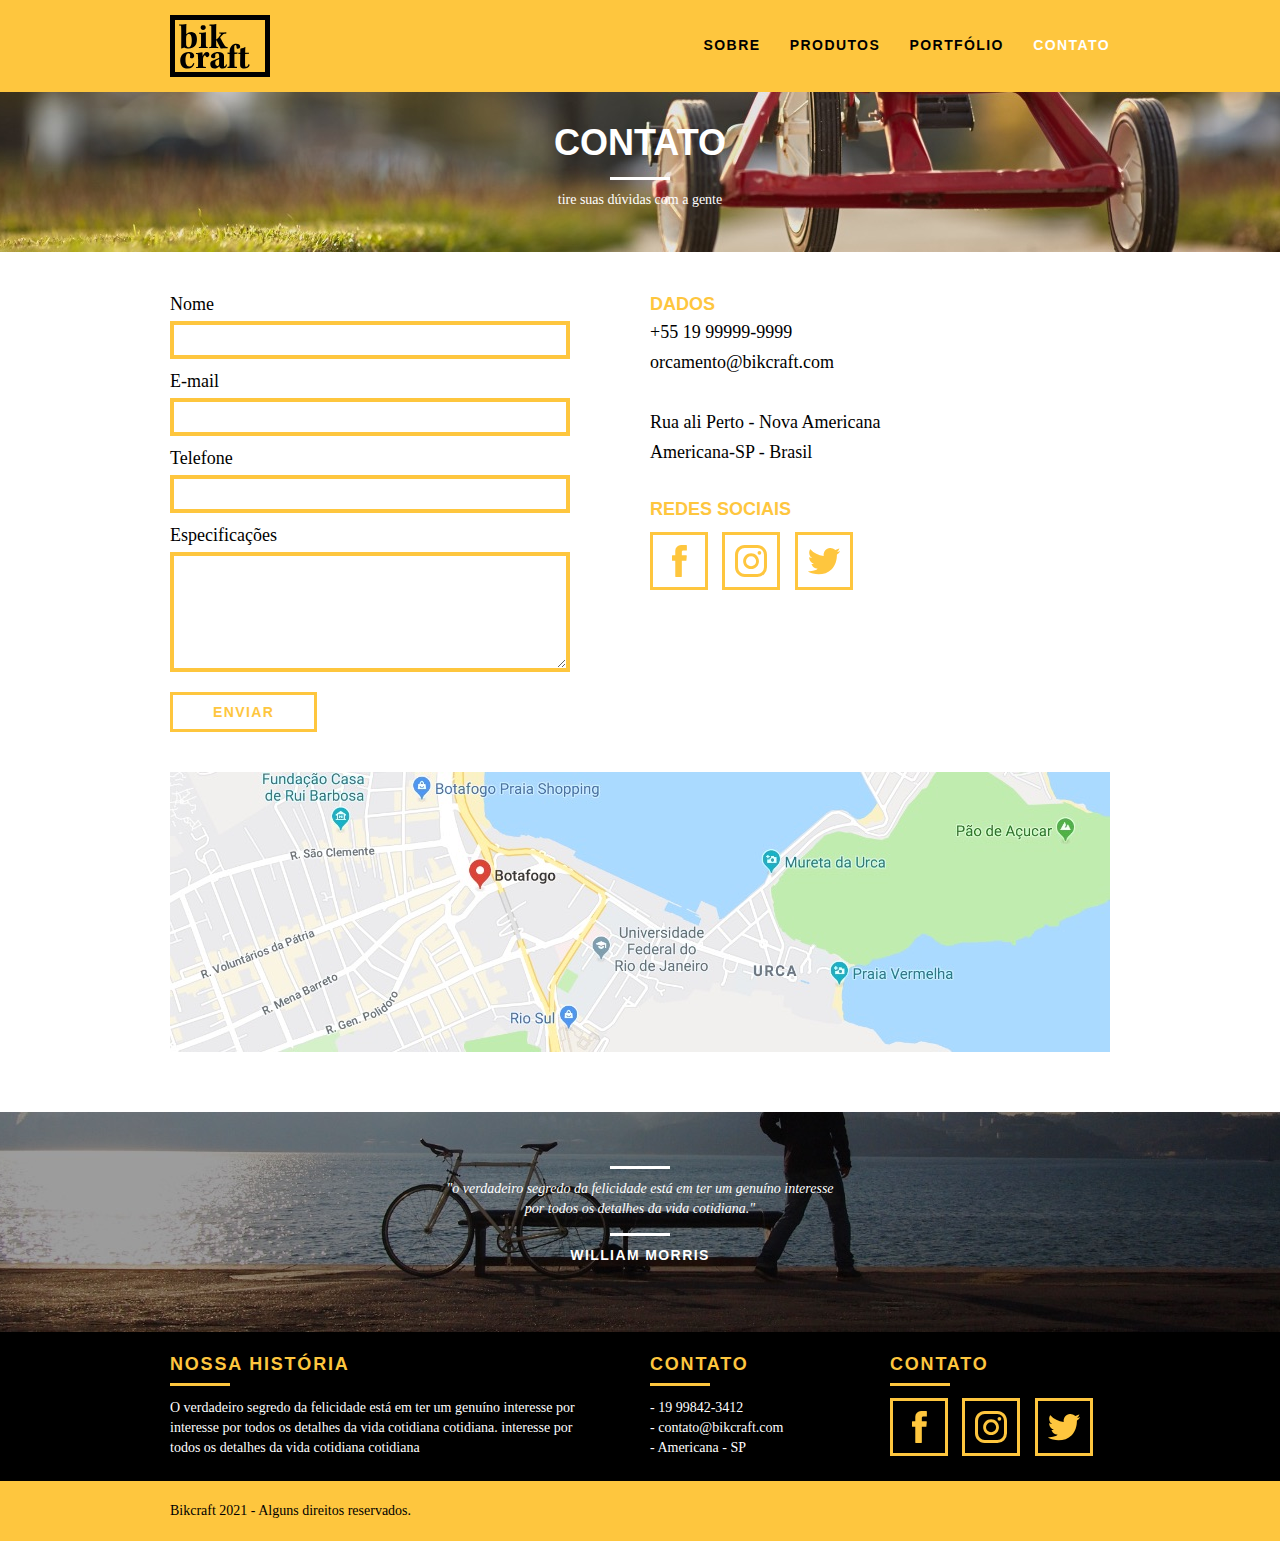
==== contato.html @ 9e5eb552 "pagina de contato" ====
<!DOCTYPE html>
<html lang="pt-br">
	<head>
		<meta charset="utf-8">
		<title>Bikcraft - Contato</title>
		<link rel="stylesheet" href="css/normalize.css">
		<link rel="stylesheet" href="css/reset.css">
		<link rel="stylesheet" href="css/grid.css">
		<link rel="stylesheet" href="css/style.css">
		<link rel="stylesheet" href="css/contato.css">
	</head>
	<body>
		<header class="header">
			<div class="container">
				<a href="index.html" class="grid-4">
					<img src="img/bikcraft.svg" alt="Bikcraft">
				</a>
				<nav class="grid-12 header_menu">
					<ul>
						<li><a href="sobre.html">Sobre</a></li>
						<li><a href="produtos.html">Produtos</a></li>
						<li><a href="portfolio.html">Portfólio</a></li>
						<li><a href="contato.html"class="menu_ativo">Contato</a></li>
					</ul>
				</nav>
			</div>
		</header>

		<section class="introducao-interna interna_contato">
			<div class="container">
				<h1>Contato</h1>
				<p>tire suas dúvidas com a gente</p>
			</div>
		</section>

		<section class="contato container">
			<form id="form_orcamento" class="contato_form grid-8">
				<label for="nome">Nome</label>
				<input type="text" id="nome">

				<label for="email">E-mail</label>
				<input type="text" id="email">

				<label for="telefone">Telefone</label>
				<input type="text" id="telefone">

				<label for="espec">Especificações</label>
				<textarea id="espec"></textarea>

				<button  type="submit" class="btn btn-preto">Enviar</button>
			</form>

			<div class="contato_dados grid-8">
				<h3>Dados</h3>
				<span>+55 19 99999-9999</span>
				<span>orcamento@bikcraft.com</span>
				<span>Rua ali Perto - Nova Americana</span>
				<span>Americana-SP - Brasil</span>
				
				<h3>Redes Sociais</h3>
				<ul>
					<li>
						<a href="http://facebook.com" target="_blank">
							<img src="img/redes-sociais/facebook.svg" alt="Facebook">
						</a>
					</li>
					<li>
						<a href="http://instagram.com" target="_blank">
							<img src="img/redes-sociais/instagram.svg" alt="Instagram">
						</a>
					</li>
					<li>
						<a href="http://twitter.com" target="_blank">
							<img src="img/redes-sociais/twitter.svg" alt="Twitter">
						</a>
					</li>
				</ul>
			</div>
		</section>	
		
		<section class="container contato_mapa">
			<a href="http://google.com" target="_blank" class="grid-16">
				<img src="img/endereco-bikcraft.jpg" alt="Endereço da Bikcraft">
			</a>
		</section>

		<section class="quebra">
			<blockquote class="quote-externo container">
				<p>"o verdadeiro segredo da felicidade está em ter um genuíno interesse por todos os detalhes da vida cotidiana."
				</p>
				<cite>WILLIAM MORRIS</cite>
			</blockquote>
		</section>

		<footer>
			<div class="footer">
				<div class="container">

					<div class="grid-8 footer_historia">
						<h3>Nossa História</h3>
						<p>O verdadeiro segredo da felicidade está em ter um genuíno interesse por interesse por todos os detalhes da vida cotidiana cotidiana. interesse por todos os detalhes da vida cotidiana cotidiana</p>
					</div>

					<div class="grid-4 footer_contato">
						<h3>Contato</h3>
						<ul>
							<li>- 19 99842-3412</li>
							<li>- contato@bikcraft.com</li>
							<li>- Americana - SP</li>
						</ul>
					</div>

					<div class="grid-4 footer_redes">
						<h3>Contato</h3>
						<ul>
							<li>
								<a href="http://facebook.com" target="_blank">
									<img src="img/redes-sociais/facebook.svg" alt="Facebook">
								</a>
							</li>
							<li>
								<a href="http://instagram.com" target="_blank">
									<img src="img/redes-sociais/instagram.svg" alt="Instagram">
								</a>
							</li>
							<li>
								<a href="http://twitter.com" target="_blank">
									<img src="img/redes-sociais/twitter.svg" alt="Twitter">
								</a>
							</li>
						</ul>
					</div>

				</div>				
			</div>

			<div class="copy">
				<div class="container">
					<p class="grid-16">
						Bikcraft 2021 - Alguns direitos reservados.
					</p>
				</div>
			</div>
		</footer>

	</body>
</html>
---- css/grid.css ----
*, *:before, *:after {
  -webkit-box-sizing: border-box; 
  -moz-box-sizing: border-box; 
  box-sizing: border-box;
}

.container {
	width: 960px;
	margin: 0 auto;
	padding: 0px;
	position: relative;
}

.container:after, .container:before {
	content: " ";
	display: table;
}

.container:after {
	clear: both;
}

.grid-1, .grid-2, .grid-3, .grid-4, .grid-5, .grid-6, .grid-7, .grid-8, .grid-9, .grid-10, .grid-11, .grid-12, .grid-13, .grid-14, .grid-15, .grid-16, .grid-1-3 {
	float: left;
	margin-left: 10px;
	margin-right: 10px;
}

.grid-1 	{width: 40px;}
.grid-2 	{width: 100px;}
.grid-3 	{width: 160px;}
.grid-4 	{width: 220px;}
.grid-5 	{width: 280px;}
.grid-6 	{width: 340px;}
.grid-7 	{width: 400px;}
.grid-8 	{width: 460px;}
.grid-9 	{width: 520px;}
.grid-10 	{width: 580px;}
.grid-11 	{width: 640px;}
.grid-12 	{width: 700px;}
.grid-13 	{width: 760px;}
.grid-14 	{width: 820px;}
.grid-15 	{width: 880px;}
.grid-16 	{width: 940px;}
.grid-1-3	{width: 300px;}
---- css/style.css ----
/* Estilos Gerais */

body {
  font-family: Arial, Helvetica, sans-serif;
}

p {
  font-family: Georgia, "Times New Roman", serif;
  font-size: 14px;
  line-height: 20px;
}

img {
  display: block;
}

.btn {
  border: 3px solid #fec63e;
  padding: 10px 30px;
  color: #fec63e;
  font-size: 14px;
  line-height: 20px;
  text-transform: uppercase;
  font-weight: bold;
  letter-spacing: 0.1em;
}

.btn:hover {
  color: #fff;
  border-color: #fff;
}

.btn.btn-preto:hover {
  color: #000;
  border-color: #000;
}

.subtitulo {
  font-size: 24px;
  line-height: 30px;
  font-weight: bold;
  letter-spacing: 0.1em;
  color: #000;
  text-transform: uppercase;
  text-align: center;
  margin-bottom: 40px;
}

.subtitulo:after {
  content: "";
  display: block;
  width: 60px;
  height: 3px;
  background: #000;
  margin: 8px auto;
}

.subtitulo-interno {
  font-size: 24px;
  line-height: 30px;
  font-weight: bold;
  letter-spacing: 0.1em;
  color: #000;
  text-transform: uppercase;
  margin-bottom: 20px;
}

.subtitulo-interno:after {
  content: "";
  display: block;
  width: 60px;
  height: 3px;
  background: #000;
  margin: 8px 0;
}

/* Header */

.header {
  position: fixed;
  top: 0;
  width: 100%;
  background: #fec63e;
  padding: 15px 0;
  z-index: 10;
}

.header_menu {
  text-align: right;
}

.header_menu ul li {
  display: inline-block;
  margin-left: 25px;
  margin-top: 20px;
}

.header_menu ul li a {
  color: #000;
  font-weight: bold;
  text-transform: uppercase;
  letter-spacing: 0.1em;
  font-size: 14px;
  line-height: 20px;
  padding: 10px 0;
}

.header_menu ul li a:hover {
  color: #fff;
}

.header_menu ul li a.menu_ativo {
  color: #fff;
}

/* Introdução */

.introducao {
  width: 100%;
  height: 380px;
  background: url("../img/bg.jpg") no-repeat center;
  background-size: cover;
  margin-top: 92px;
  text-align: center;
  padding-top: 80px;
}

.introducao h1 {
  font-size: 48px;
  color: #fff;
  font-weight: bold;
  text-transform: uppercase;
}

.quote-externo {
  max-width: 320px;
  margin: 0 auto;
  margin-bottom: 40px;
  color: #fff;
}
.quote-externo p {
  font-style: italic;
}

.quote-externo p:before,
.quote-externo p:after {
  content: "";
  display: block;
  width: 60px;
  height: 3px;
  background: #fff;
  margin: 14px auto 10px auto;
}

.quote-externo cite {
  font-style: normal;
  font-weight: bold;
  font-size: 14px;
  letter-spacing: 0.1em;
}

/* Introdução Interna */

.introducao-interna {
  width: 100%;
  margin-top: 92px;
  height: 160px;
  text-align: center;
  color: #fff;
  padding-top: 30px;
}

.introducao-interna h1 {
  font-size: 36px;
  font-weight: bold;
  text-transform: uppercase;
}

.introducao-interna h1:after {
  content: "";
  display: block;
  width: 60px;
  height: 3px;
  background: #fff;
  margin: 14px auto 10px auto;
}

/* Produtos */

.produtos {
  padding: 60px 0;
}

.produtos_lista li {
  background: #fec63e;
  text-align: center;
}

.produtos_lista li h3 {
  font-weight: bold;
  font-size: 18px;
  line-height: 25px;
  text-transform: uppercase;
  letter-spacing: 0.1em;
  margin-top: 20px;
}

.produtos_lista li h3:after {
  content: "";
  display: block;
  width: 60px;
  height: 3px;
  background: #000;
  margin: 2px auto;
}

.produtos_lista li p {
  padding: 10px 20px 20px 20px;
}

.produtos_icone {
  background: #000;
  padding: 20px;
}

.call {
  padding-top: 40px;
  text-align: center;
  clear: both;
}

.call p {
  margin-bottom: 20px;
}

/*  Portfólio */

.portfolio {
  width: 100%;
  background: #000;
  padding: 40px 0;
}

.portfolio .subtitulo {
  color: #fec63e;
}

.portfolio .subtitulo:after {
  background: #fec63e;
}

.portfolio_lista li:last-child {
  margin-top: 20px;
}

.portfolio .call p {
  color: #fff;
}

/*  Qualidade */

.qualidade {
  padding: 60px 0;
}

.qualidade:after {
  content: "";
  width: 634px;
  height: 83px;
  display: block;
  background: url("../img/linhas.svg") no-repeat center;
  position: absolute;
  top: 209px;
  right: 162px;
  z-index: -1;
}

.qualidade img {
  margin: 0 auto;
}

.qualidade_lista {
  padding-top: 20px;
  overflow: auto; /* clear fix */
}

.qualidade_lista li {
  text-align: center;
  padding: 0 40px;
}

.qualidade_lista li h3 {
  font-weight: bold;
  font-size: 18px;
  line-height: 25px;
  text-transform: uppercase;
  letter-spacing: 0.1em;
  margin-top: 20px;
}

.qualidade_lista li h3:after {
  content: "";
  display: block;
  width: 60px;
  height: 3px;
  background: #000;
  margin: 6px auto;
}

/*  Quebra */

.quebra {
  width: 100%;
  height: 220px;
  background: url("../img/bg-footer.jpg") no-repeat center;
  background-size: cover;
  text-align: center;
  padding-top: 40px;
}

.quebra .quote-externo {
  max-width: 400px;
}

/* Footer */

.footer {
  width: 100%;
  background: #000;
  color: #fff;
  padding: 20px 0;
}

.footer h3 {
  font-size: 18px;
  line-height: 25px;
  color: #fec63e;
  text-transform: uppercase;
  letter-spacing: 0.1em;
  font-weight: bold;
}

.footer h3:after {
  content: "";
  display: block;
  width: 60px;
  height: 3px;
  background: #fec63e;
  margin: 6px 0 12px 0;
}

.footer_historia {
  padding-right: 40px;
}

.footer_contato ul li {
  font-size: 14px;
  line-height: 20px;
  font-family: Georgia, "Times New Roman", serif;
}

.footer_redes ul li {
  display: inline-block;
  margin-right: 10px;
}

.footer_redes ul li a {
  border: 3px solid #fec63e;
  display: block;
  padding: 10px;
}

.footer_redes ul li a:hover {
  border-color: #fff;
}

.copy {
  width: 100%;
  background: #fec63e;
  padding: 20px 0;
}
---- css/contato.css ----
.interna_contato {
  background: url("../img/bg-contato.jpg") no-repeat center;
  background-size: cover;
}

/* Orçamentos */

.contato {
  padding: 40px 0;
}

.contato_form {
  padding-right: 60px;
}

.contato_form label {
  display: block;
  font-family: Georgia, "Times New Roman", serif;
  font-size: 18px;
  line-height: 25px;
  margin-bottom: 4px;
}

.contato_form input {
  display: block;
  width: 100%;
  border: 4px solid #fec63e;
  background: none;
  padding: 7px 10px;
  margin-bottom: 10px;
  outline: none;
  font-size: 14px;
  font-family: Georgia, "Times New Roman", serif;
}

.contato_form textarea {
  display: block;
  width: 100%;
  height: 120px;
  border: 4px solid #fec63e;
  background: none;
  padding: 7px 10px;
  margin-bottom: 20px;
  outline: none;
  font-size: 14px;
  font-family: Georgia, "Times New Roman", serif;
}

.contato_form button {
  padding: 7px 40px;
  background: none;
}

.contato_dados {
  color: #fff;
}
.contato_dados h3 {
  font-size: 18px;
  line-height: 25px;
  text-transform: uppercase;
  color: #fec63e;
  font-weight: bold;
}

.contato_dados span {
  display: block;
  font-size: 18px;
  line-height: 30px;
  color: #000;
  font-family: Georgia, "Times New Roman", serif;
}

.contato_dados span:nth-of-type(even) {
  margin-bottom: 30px;
}

.dados_email {
  margin-bottom: 40px;
}

.contato_dados ul {
  margin-top: 10px;
}

.contato_dados ul li {
  display: inline-block;
  margin-right: 10px;
}

.contato_dados ul li a {
  border: 3px solid #fec63e;
  display: block;
  padding: 10px;
}

.contato_dados ul li a:hover {
  border-color: #000;
}

.contato_mapa {
  margin-bottom: 60px;
}
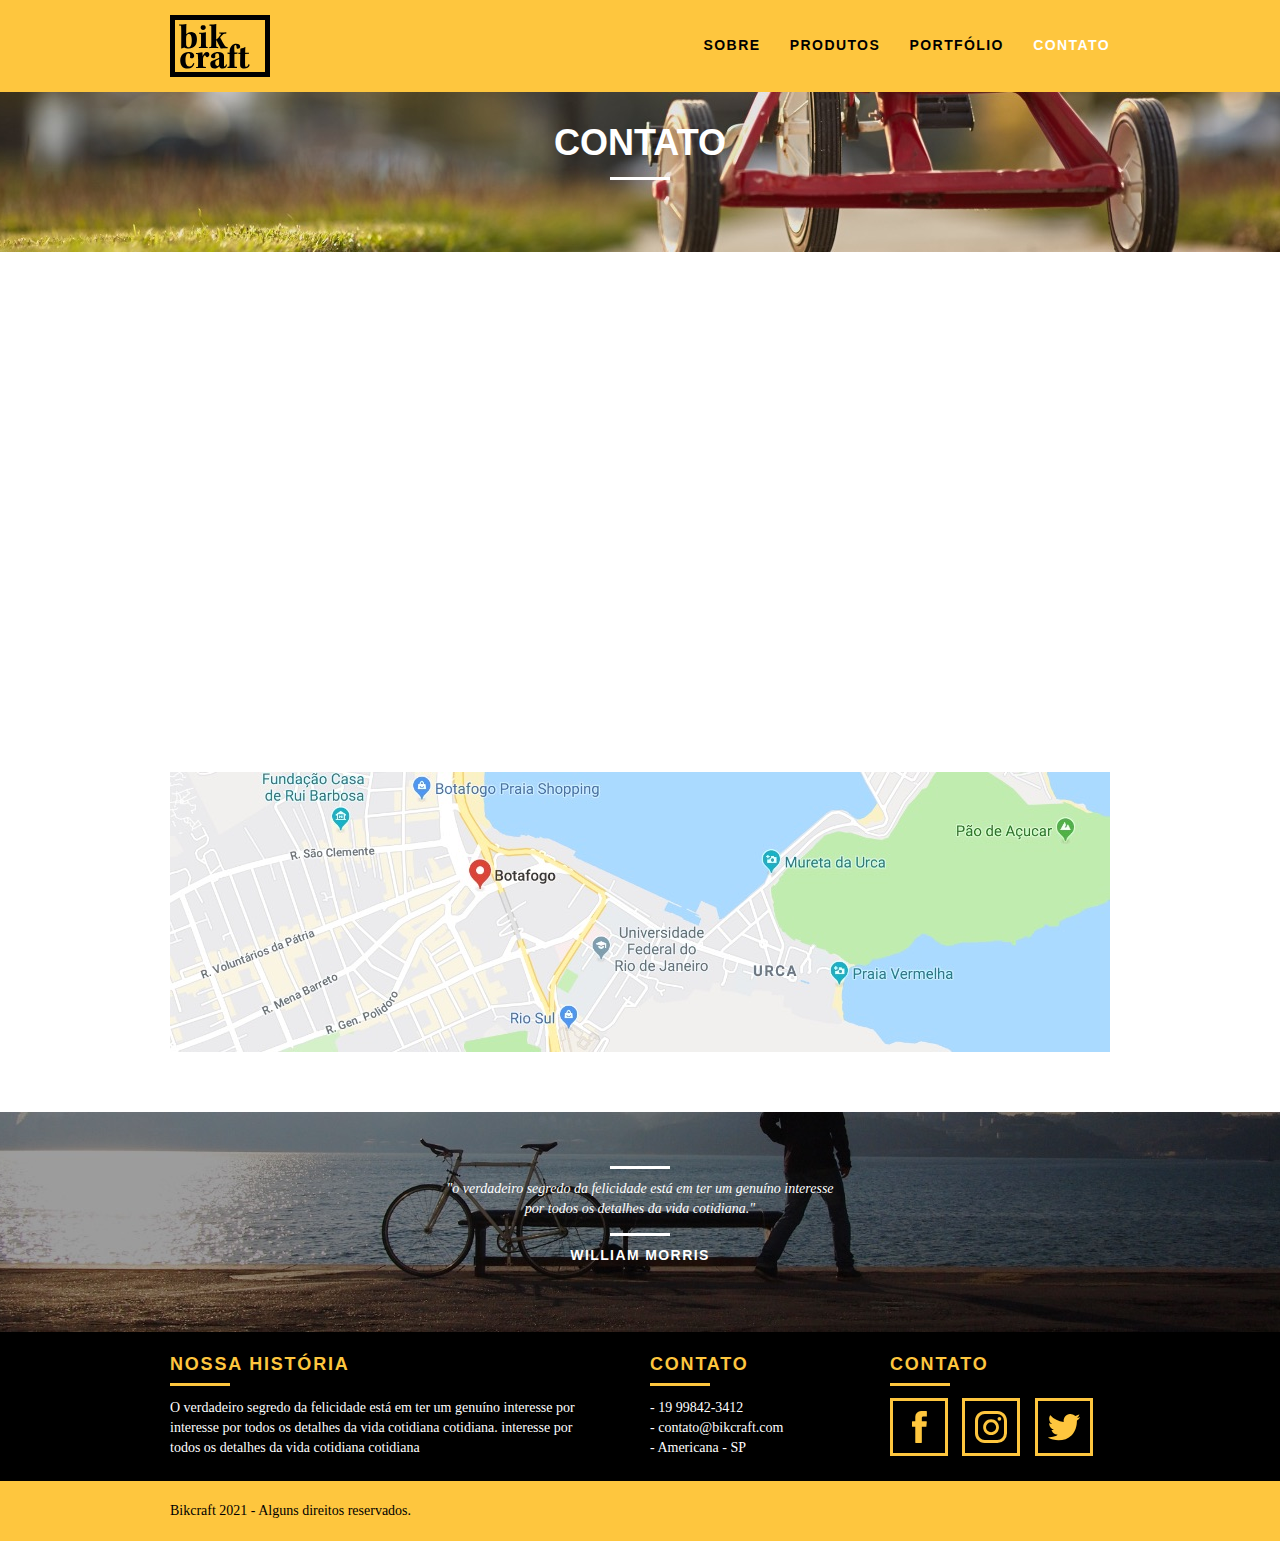
==== commit 2c598e55: "plugin de slide e animacoes" ====
--- a/contato.html
+++ b/contato.html
@@ -8,6 +8,11 @@
 		<link rel="stylesheet" href="css/grid.css">
 		<link rel="stylesheet" href="css/style.css">
 		<link rel="stylesheet" href="css/contato.css">
+		<link rel="stylesheet" href="css/responsivo.css">
+
+		<script>
+			document.documentElement.classList.add("js")
+		</script>
 	</head>
 	<body>
 		<header class="header">
@@ -28,12 +33,12 @@
 
 		<section class="introducao-interna interna_contato">
 			<div class="container">
-				<h1>Contato</h1>
-				<p>tire suas dúvidas com a gente</p>
+				<h1 data-anime="400" class="fadeInDown">Contato</h1>
+				<p data-anime="800" class="fadeInDown">tire suas dúvidas com a gente</p>
 			</div>
 		</section>
 
-		<section class="contato container">
+		<section class="contato container fadeInDown" data-anime="1200">
 			<form id="form_orcamento" class="contato_form grid-8">
 				<label for="nome">Nome</label>
 				<input type="text" id="nome">
@@ -143,5 +148,7 @@
 			</div>
 		</footer>
 
+		<script src="./js/simple-anime.js"></script>
+		<script src="./js/script.js"></script>
 	</body>
 </html>--- a/css/grid.css
+++ b/css/grid.css
@@ -1,45 +1,184 @@
-*, *:before, *:after {
-  -webkit-box-sizing: border-box; 
-  -moz-box-sizing: border-box; 
+*,
+*:before,
+*:after {
+  -webkit-box-sizing: border-box;
+  -moz-box-sizing: border-box;
   box-sizing: border-box;
 }
 
 .container {
-	width: 960px;
-	margin: 0 auto;
-	padding: 0px;
-	position: relative;
+  width: 960px;
+  margin: 0 auto;
+  padding: 0px;
+  position: relative;
 }
 
-.container:after, .container:before {
-	content: " ";
-	display: table;
+.container:after,
+.container:before {
+  content: " ";
+  display: table;
 }
 
 .container:after {
-	clear: both;
+  clear: both;
 }
 
-.grid-1, .grid-2, .grid-3, .grid-4, .grid-5, .grid-6, .grid-7, .grid-8, .grid-9, .grid-10, .grid-11, .grid-12, .grid-13, .grid-14, .grid-15, .grid-16, .grid-1-3 {
-	float: left;
-	margin-left: 10px;
-	margin-right: 10px;
+.grid-1,
+.grid-2,
+.grid-3,
+.grid-4,
+.grid-5,
+.grid-6,
+.grid-7,
+.grid-8,
+.grid-9,
+.grid-10,
+.grid-11,
+.grid-12,
+.grid-13,
+.grid-14,
+.grid-15,
+.grid-16,
+.grid-1-3 {
+  float: left;
+  margin-left: 10px;
+  margin-right: 10px;
 }
 
-.grid-1 	{width: 40px;}
-.grid-2 	{width: 100px;}
-.grid-3 	{width: 160px;}
-.grid-4 	{width: 220px;}
-.grid-5 	{width: 280px;}
-.grid-6 	{width: 340px;}
-.grid-7 	{width: 400px;}
-.grid-8 	{width: 460px;}
-.grid-9 	{width: 520px;}
-.grid-10 	{width: 580px;}
-.grid-11 	{width: 640px;}
-.grid-12 	{width: 700px;}
-.grid-13 	{width: 760px;}
-.grid-14 	{width: 820px;}
-.grid-15 	{width: 880px;}
-.grid-16 	{width: 940px;}
-.grid-1-3	{width: 300px;}+.grid-1 {
+  width: 40px;
+}
+.grid-2 {
+  width: 100px;
+}
+.grid-3 {
+  width: 160px;
+}
+.grid-4 {
+  width: 220px;
+}
+.grid-5 {
+  width: 280px;
+}
+.grid-6 {
+  width: 340px;
+}
+.grid-7 {
+  width: 400px;
+}
+.grid-8 {
+  width: 460px;
+}
+.grid-9 {
+  width: 520px;
+}
+.grid-10 {
+  width: 580px;
+}
+.grid-11 {
+  width: 640px;
+}
+.grid-12 {
+  width: 700px;
+}
+.grid-13 {
+  width: 760px;
+}
+.grid-14 {
+  width: 820px;
+}
+.grid-15 {
+  width: 880px;
+}
+.grid-16 {
+  width: 940px;
+}
+.grid-1-3 {
+  width: 300px;
+}
+
+@media only screen and (min-width: 788px) and (max-width: 979px) {
+  .container {
+    width: 768px;
+  }
+
+  .grid-1 {
+    width: 28px;
+  }
+  .grid-2 {
+    width: 76px;
+  }
+  .grid-3 {
+    width: 124px;
+  }
+  .grid-4 {
+    width: 172px;
+  }
+  .grid-5 {
+    width: 220px;
+  }
+  .grid-6 {
+    width: 268px;
+  }
+  .grid-7 {
+    width: 316px;
+  }
+  .grid-8 {
+    width: 364px;
+  }
+  .grid-9 {
+    width: 412px;
+  }
+  .grid-10 {
+    width: 460px;
+  }
+  .grid-11 {
+    width: 508px;
+  }
+  .grid-12 {
+    width: 556px;
+  }
+  .grid-13 {
+    width: 604px;
+  }
+  .grid-14 {
+    width: 652px;
+  }
+  .grid-15 {
+    width: 700px;
+  }
+  .grid-16 {
+    width: 748px;
+  }
+  .grid-1-3 {
+    width: 236px;
+  }
+}
+
+@media only screen and (max-width: 787px) {
+  .container {
+    width: 300px;
+  }
+
+  .grid-1,
+  .grid-2,
+  .grid-3,
+  .grid-4,
+  .grid-5,
+  .grid-6,
+  .grid-7,
+  .grid-8,
+  .grid-9,
+  .grid-10,
+  .grid-11,
+  .grid-12,
+  .grid-13,
+  .grid-14,
+  .grid-15,
+  .grid-16,
+  .grid-1-3 {
+    width: 300px;
+    margin: 0 0 20px 0;
+    float: none;
+  }
+}
--- a/css/style.css
+++ b/css/style.css
@@ -12,6 +12,7 @@
 
 img {
   display: block;
+  max-width: 100%;
 }
 
 .btn {
@@ -196,6 +197,10 @@
   text-align: center;
 }
 
+.produtos_lista li img {
+  margin: 0 auto;
+}
+
 .produtos_lista li h3 {
   font-weight: bold;
   font-size: 18px;
@@ -379,3 +384,59 @@
   background: #fec63e;
   padding: 20px 0;
 }
+
+/* JAVASCRIPT  */
+
+.js [data-slide] {
+  position: relative;
+}
+
+.js [data-slide] > * {
+  position: absolute;
+  top: 0px;
+  opacity: 0;
+}
+
+.js [data-slide] > .active {
+  position: relative;
+  opacity: 1;
+  transition: opacity 500ms;
+  z-index: 1;
+}
+
+.js [data-slide-nav] {
+  display: block;
+  text-align: center;
+  margin-top: 20px;
+}
+
+.js [data-slide-nav] button {
+  display: inline-block;
+  width: 12px;
+  height: 12px;
+  margin: 4px;
+  border: none;
+  padding: 0px;
+  border-radius: 6px;
+  text-indent: -99px;
+  overflow: hidden;
+  background: #1d1d1d;
+}
+
+.js [data-slide-nav] button.active {
+  background: #fec63e;
+}
+
+.js [data-anime] {
+  opacity: 0;
+}
+
+.js .fadeInDown {
+  transform: translate3d(0, -20px, 0);
+}
+
+.js .anime {
+  opacity: 1;
+  transform: none;
+  transition: opacity 800ms, transform 800ms;
+}
--- a/css/responsivo.css
+++ b/css/responsivo.css
@@ -0,0 +1,169 @@
+/*Estilo para tablets*/
+@media only screen and (min-width: 788px) and (max-width: 979px) {
+  /* Qualidade Home */
+  .qualidade:after {
+    right: 66px;
+  }
+
+  .qualidade_lista li {
+    padding: 0 10px;
+  }
+
+  /* Footer */
+
+  .footer_redes ul li a {
+    border: 3px solid #fec63e;
+    display: block;
+    padding: 6px;
+  }
+
+  .footer_redes ul li a img {
+    width: 26px;
+    height: 26px;
+  }
+
+  /* Produtos */
+
+  .produto_item h2 {
+    top: -150px;
+    margin-bottom: -56px;
+  }
+
+  .produto_icone {
+    padding: 41px 0;
+  }
+
+  .produto_info p {
+    font-size: 14px;
+    line-height: 20px;
+    height: 122px;
+    padding: 20px 30px;
+  }
+
+  .produto_info ul li {
+    width: 181px;
+    height: 49px;
+  }
+} /* Final do estilo para tablet */
+
+/*Estilo para smartphone*/
+@media only screen and (max-width: 787px) {
+  /*Header*/
+
+  .header {
+    position: relative;
+    padding-bottom: 0px;
+  }
+
+  .header img {
+    margin: 0 auto 10px auto;
+  }
+
+  .header_menu {
+    text-align: center;
+  }
+
+  .header_menu ul li {
+    margin: 5px;
+  }
+
+  .header_menu ul li a {
+    border: 4px solid #000;
+    width: 136px;
+    display: block;
+    float: left;
+  }
+
+  .header_menu ul li a:hover {
+    border-color: #fff;
+  }
+
+  .header_menu ul li a.menu_ativo {
+    border-color: #fff;
+  }
+
+  /*Introdução*/
+
+  .introducao h1 {
+    font-size: 36px;
+  }
+
+  .introducao {
+    margin-top: 0px;
+    padding-top: 40px;
+    background: url("../img/bg-mobile.jpg") no-repeat center;
+    background-size: cover;
+  }
+
+  /* Introdução Interna */
+
+  .introducao-interna {
+    margin-top: 0px;
+  }
+
+  /* Call */
+
+  .call {
+    padding-top: 10px;
+  }
+
+  /* Qualidade Home */
+
+  .qualidade:after {
+    display: none;
+  }
+
+  /* Sobre */
+
+  .missao_sobre p {
+    font-size: 14px;
+    line-height: 20px;
+    padding-right: 0px;
+  }
+
+  .missao_sobre p ul li {
+    font-size: 14px;
+    line-height: 25px;
+  }
+
+  /* Produtos */
+
+  .produto_item h2 {
+    top: -100px;
+    margin-bottom: -68px;
+  }
+
+  .produto_icone {
+    padding: 41px 0;
+  }
+
+  .produto_info p {
+    font-size: 14px;
+    line-height: 20px;
+    height: auto;
+    padding: 20px 30px;
+  }
+
+  .produto_info ul li {
+    width: 149px;
+    height: 49px;
+    font-size: 14px;
+    line-height: 20px;
+    padding-top: 14px;
+  }
+
+  .form {
+    padding-right: 0px;
+  }
+
+  .orcamento_dados ul {
+    padding-right: 0px;
+  }
+
+  /* Contato */
+
+  .contato_form {
+    padding-right: 0px;
+    margin-bottom: 40px;
+  }
+} /* Final do estilo para smartphone */
